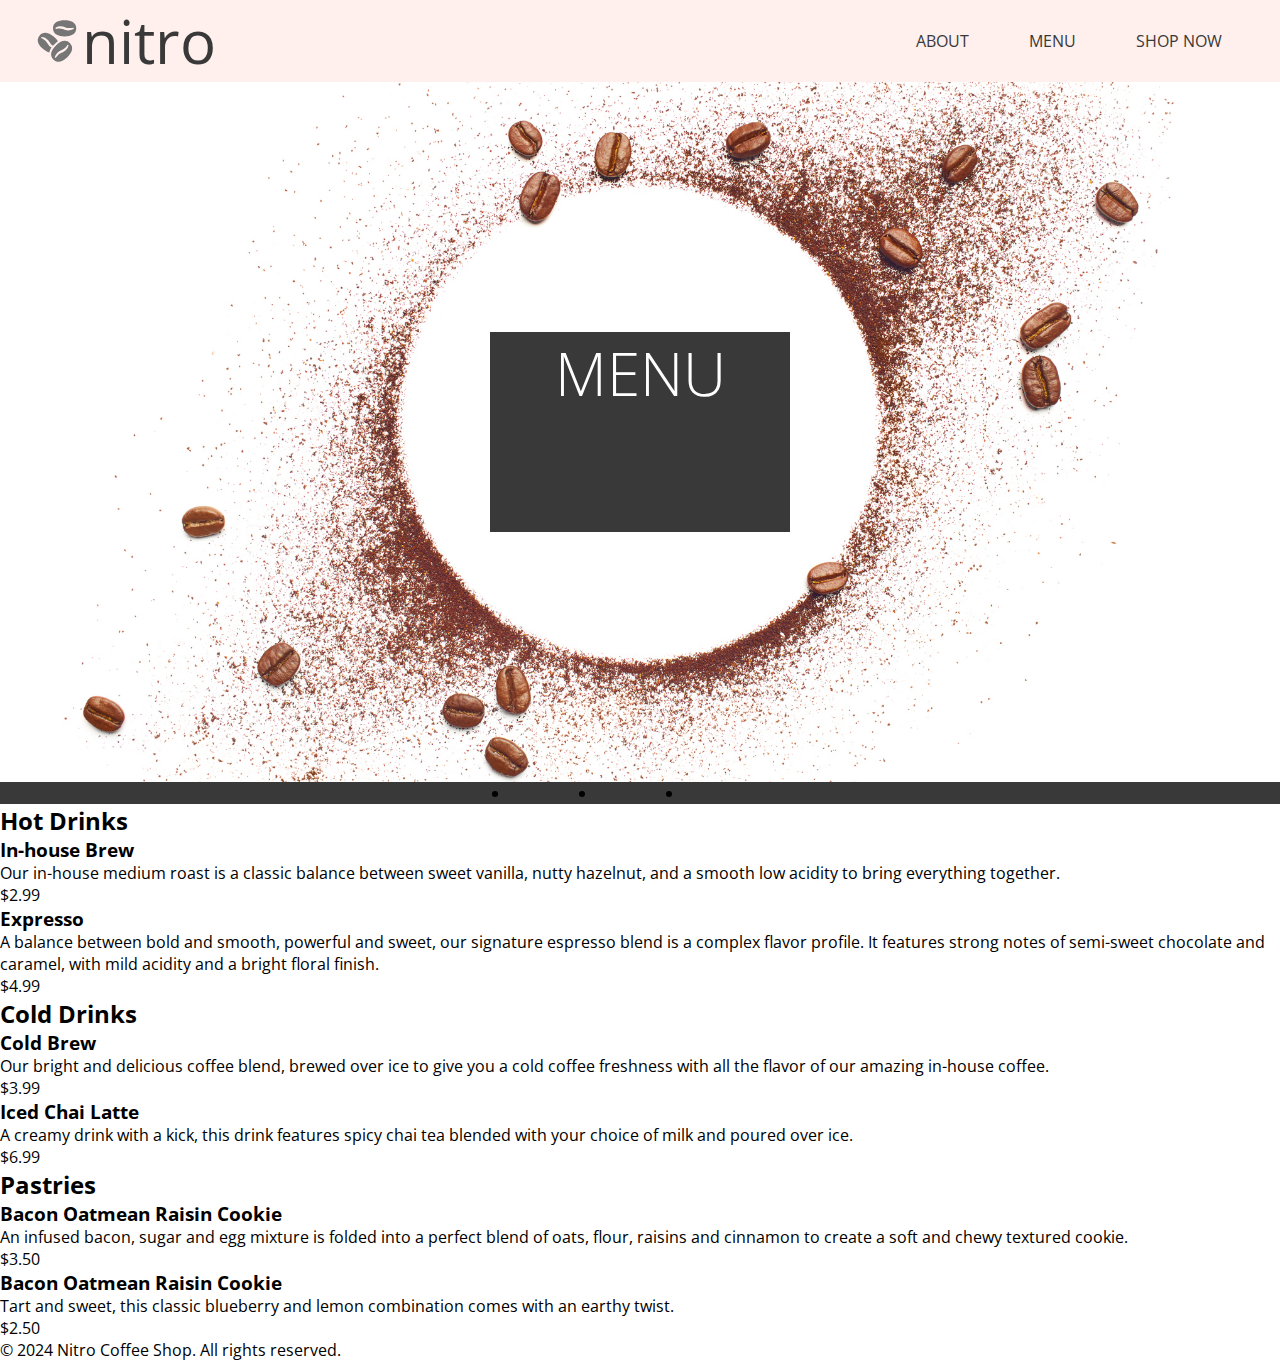
==== pages/menu.html @ 3071b187 "update files" ====
<!DOCTYPE html>
<html lang="en">
  <head>
    <meta charset="UTF-8" />
    <meta name="viewport" content="width=device-width, initial-scale=1.0" />
    <link
      href="https://fonts.googleapis.com/css2?family=Open+Sans:ital,wght@0,300;0,400;0,600;0,700;1,400&display=swap"
      rel="stylesheet"
    />
    <link rel="stylesheet" href="../scss/menu.css" />
    <link rel="stylesheet" href="../scss/partials/_global.scss" />
    <title>Coffee Shop - Menu</title>
  </head>
  <body>
    <header class="header">
      <a class="header__logo" href="../index.html">
        <div class="header__logo-item">
          <img
            src="../assets/logos/coffee-beans-logo-and-footer.svg"
            alt="coffee bean logo"
          />
          <h2><span class="header__logo-word">nitro </span></h2>
        </div>
      </a>

      <nav class="header__nav">
        <ul class="header__list">
          <li class="header__item"><a href="../index.html">ABOUT</a></li>
          <li class="header__item"><a href="./menu.html">MENU</a></li>
          <li class="header__item"><a href="./menu.html">SHOP NOW</a></li>
        </ul>
      </nav>
    </header>
    <main class="main">
      <section class="menu">
        <div class="menu__logo">
          <h1 class="menu__logo-title">MENU</h1>
        </div>
      </section>
      <section class="menu-drinks">
        <div class="menu__tabs">
          <ul class="menu__drinks">
            <li class="menu__drinks-links">
              <a class="menu__drinks-type" href="#hotdrinks">Hot drinks</a>
            </li>
            <li class="menu__drinks-links">
              <a class="menu__drinks-type" href="#cold-drinks">Cold Drinks</a>
            </li>
            <li class="menu__drinks-links">
              <a class="menu__drinks-type" href="#pastries">Pastries</a>
            </li>
          </ul>
        </div>
      </section>

      <section class= "category-section" id="hot-drinks">
        <h2 class="drinks-category">Hot Drinks</h2>

        <article class="hot-drinks__beverages">
          <h3 class="menu-items">In-house Brew</h3>
          <p class="menu-item__decription">
            Our in-house medium roast is a classic balance between sweet
            vanilla, nutty hazelnut, and a smooth low acidity to bring
            everything together.
          </p>
          <p class="items__prices">$2.99</p>
        </article>

        <article class="hot-drinks__beverages">
          <h3 class="menu-items">Expresso</h3>
          <p class="menu-item__decription">
            A balance between bold and smooth, powerful and sweet, our signature
            espresso blend is a complex flavor profile. It features strong notes
            of semi-sweet chocolate and caramel, with mild acidity and a bright
            floral finish.
          </p>
      
          <p class="items__prices">$4.99</p>
        </article>
      </section>

      <section class= "category-section" id="cold-drinks">
        <h2 class="drinks-category">Cold Drinks</h2>
        <article class="cold-drinks__beverages">
          <h3 class="menu-items">Cold Brew</h3>
          <p class="menu-item__decription">
            Our bright and delicious coffee blend, brewed over ice to give you a
            cold coffee freshness with all the flavor of our amazing in-house
            coffee.
          </p>
          <p class="items__prices">$3.99</p>
        </article>

        <article class="cold-drinks__beverages">
          <h3 class="menu-items">Iced Chai Latte</h3>
          <p class="menu-item__decription">
            A creamy drink with a kick, this drink features spicy chai tea
            blended with your choice of milk and poured over ice.
          </p>
          <p class="menu-item__prices">$6.99</p>
        </article>
      </section>

      <section class="category-section" id="pastries">
        <h2 class="drinks-category">Pastries</h2>

        <article class="pastries__items">
          <h3 class="menu-items">Bacon Oatmean Raisin Cookie</h3>
          <p class="menu-item__decription">
            An infused bacon, sugar and egg mixture is folded into a perfect
            blend of oats, flour, raisins and cinnamon to create a soft and
            chewy textured cookie.
          </p>
          <p class="menu-item__prices">$3.50</p>
        </article>

        <article class="pastries__items">
          <h3 class="menu-items">Bacon Oatmean Raisin Cookie</h3>
          <p class="menu-item__decription">
            Tart and sweet, this classic blueberry and lemon combination comes
            with an earthy twist.
          </p>
          <p class="menu-item__prices">$2.50</p>
        </article>
      </section>
    </main>
    <footer>
      <p>© 2024 Nitro Coffee Shop. All rights reserved.</p>
    </footer
---- scss/menu.css ----
* {
  margin: 0;
  padding: 0;
}

.header {
  background-color: #fff0ed;
  display: inline-flex;
  width: 100%;
  align-items: normal;
}

body {
  font-family: "Open Sans";
  font-weight: 400;
  display: flex;
  flex-direction: column;
}

.header__logo {
  display: flex;
  align-items: center;
  justify-content: center;
  text-decoration: none;
  align-items: center;
}

.header__nav {
  display: inline-block;
  margin-left: 50%;
  display: flex;
  align-items: center;
}

.header__list {
  list-style: none;
  display: flex;
  margin: 0;
}

.header__item {
  text-decoration: none;
  color: #393939;
  font-weight: normal;
  margin-left: 3.75rem;
}

.header__item a:hover {
  color: #5bacc3;
}

.header__logo-word {
  font-weight: lighter;
  font-size: 3.75rem;
  color: #393939;
}

.header__logo-item {
  display: inline-flex;
  max-width: 100%;
  height: auto;
  margin-left: 2rem;
}

a {
  text-decoration: none;
  color: #393939;
}

.menu {
  background-image: url(../assets/images/coffee-circle.jpg);
  width: 100%;
  height: 43.75rem;
  background-position: center;
  background-size: cover;
  display: inline-flex;
}

.menu__logo {
  background-color: #393939;
  width: 18.75rem;
  height: 12.5rem;
  margin: auto;
}

.menu__logo-title {
  position: relative;
  color: white;
  text-align: center;
  font-weight: lighter;
  font-size: 3.75rem;
}

.menu__tabs {
  background-color: #393939;
  display: flex;
  justify-content: center;
  align-items: center;
}

.menu__drinks {
  display: grid;
  grid-template-columns: repeat(3, 1fr);
  gap: 0;
  padding:
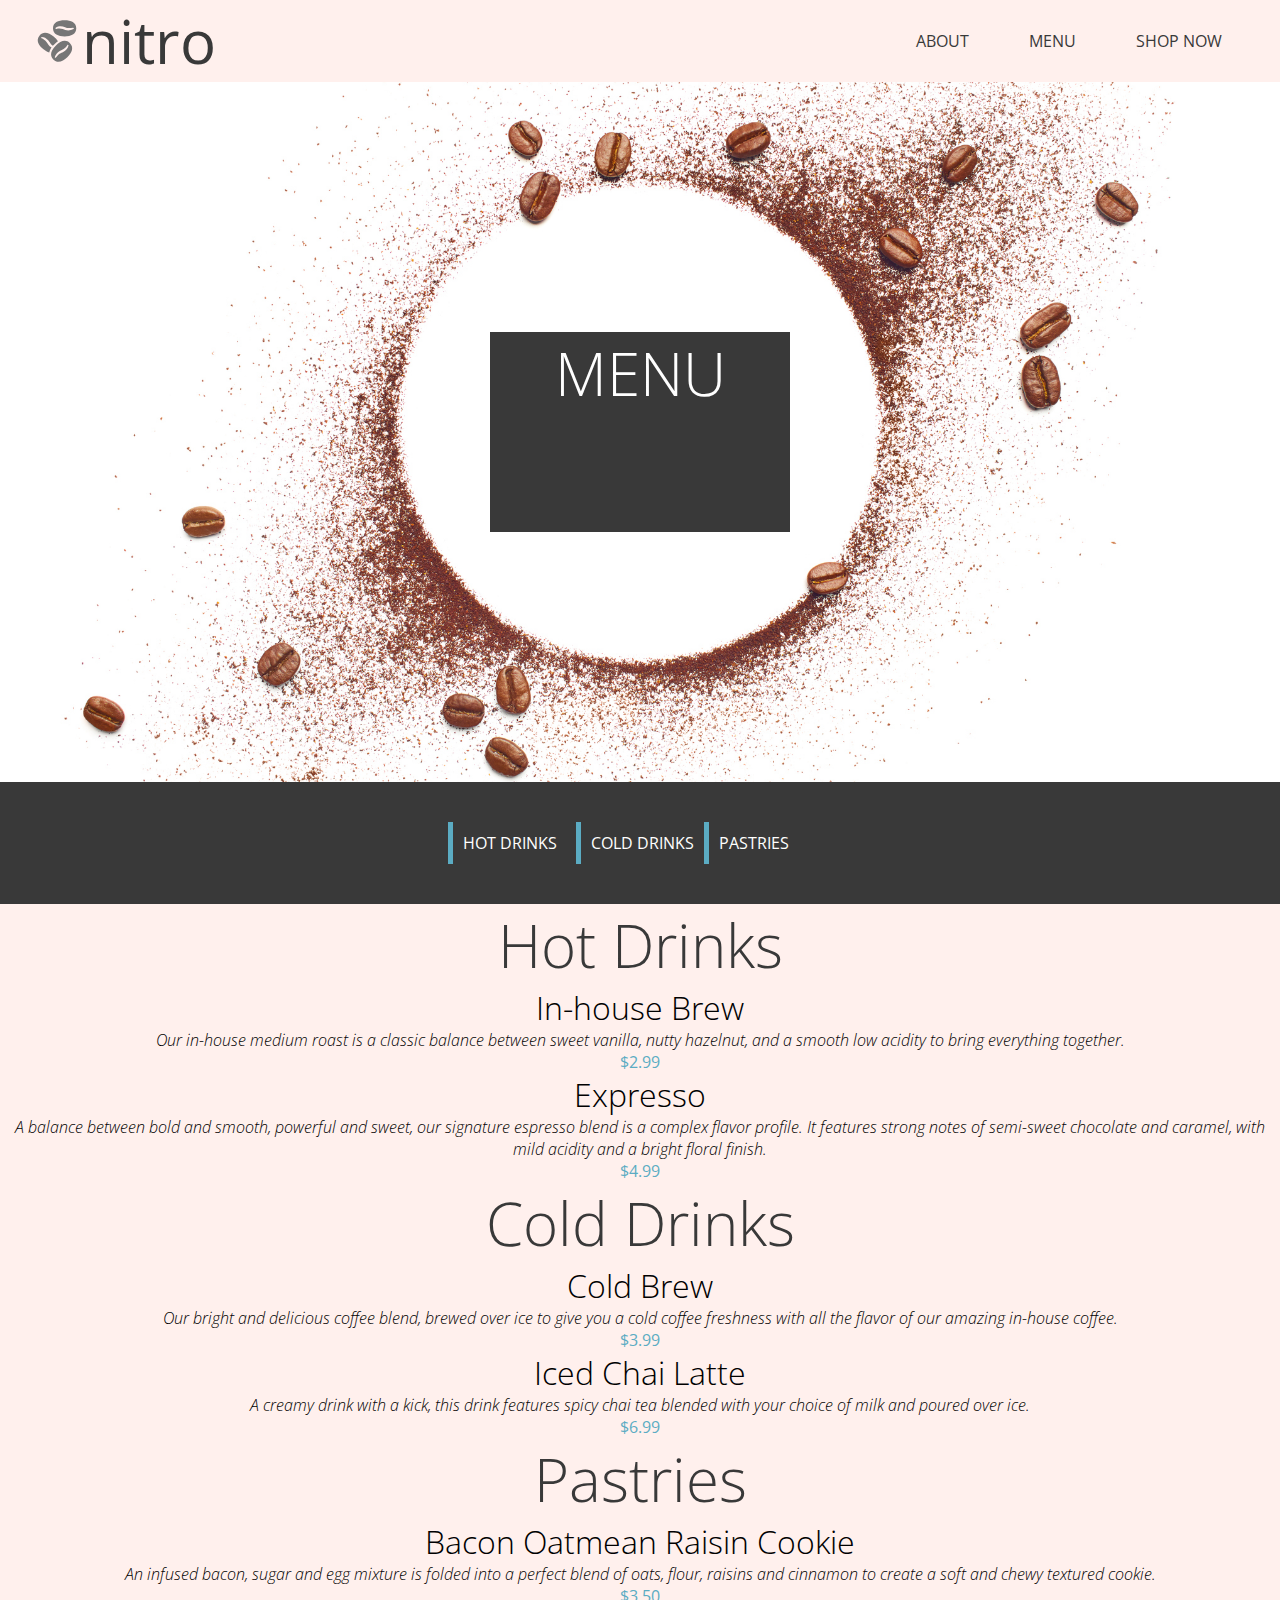
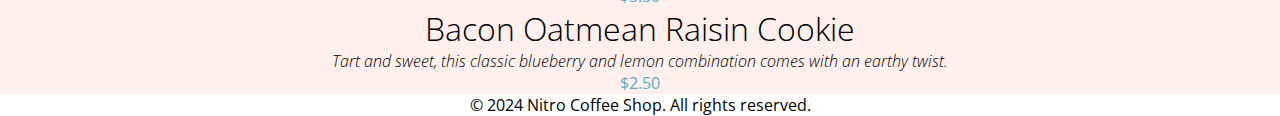
==== commit 34954b09: "update nav header links" ====
--- a/pages/menu.html
+++ b/pages/menu.html
@@ -63,7 +63,7 @@
             vanilla, nutty hazelnut, and a smooth low acidity to bring
             everything together.
           </p>
-          <p class="items__prices">$2.99</p>
+          <p class="menu-item__prices">$2.99</p>
         </article>
 
         <article class="hot-drinks__beverages">
@@ -75,7 +75,7 @@
             floral finish.
           </p>
       
-          <p class="items__prices">$4.99</p>
+          <p class="menu-item__prices">$4.99</p>
         </article>
       </section>
 
@@ -88,7 +88,7 @@
             cold coffee freshness with all the flavor of our amazing in-house
             coffee.
           </p>
-          <p class="items__prices">$3.99</p>
+          <p class="menu-item__prices">$3.99</p>
         </article>
 
         <article class="cold-drinks__beverages">
--- a/scss/menu.css
+++ b/scss/menu.css
@@ -102,4 +102,62 @@
   display: grid;
   grid-template-columns: repeat(3, 1fr);
   gap: 0;
-  padding:+  padding: 2.5rem;
+  list-style-type: none;
+  text-align: center;
+  margin: 0;
+}
+
+.menu__drinks-links {
+  display: flex;
+  align-items: center;
+}
+
+.menu__drinks-type {
+  color: white;
+  text-transform: uppercase;
+  display: flex;
+  align-items: center;
+  justify-content: center;
+  font-size: 1rem;
+  padding: 0.625rem;
+  text-align: center;
+  border-left: 0.3125rem solid #5bacc3;
+}
+
+.category-section {
+  background-color: #fff0ed;
+  display: inline-block;
+  width: 100%;
+}
+
+.menu-items {
+  font-weight: lighter;
+  font-size: 2rem;
+  text-align: center;
+}
+
+.drinks-category {
+  text-align: center;
+  font-weight: lighter;
+  font-size: 3.75rem;
+  color: #393939;
+  margin: 0;
+}
+
+.menu-item__decription {
+  /* margin-left: 32%;
+  width: 32%; */
+  font-style: italic;
+  text-align: center;
+  font-weight: lighter;
+}
+
+.menu-item__prices {
+  color: #5bacc3;
+  text-align: center;
+}
+
+footer p {
+  text-align: center;
+}/*# sourceMappingURL=menu.css.map */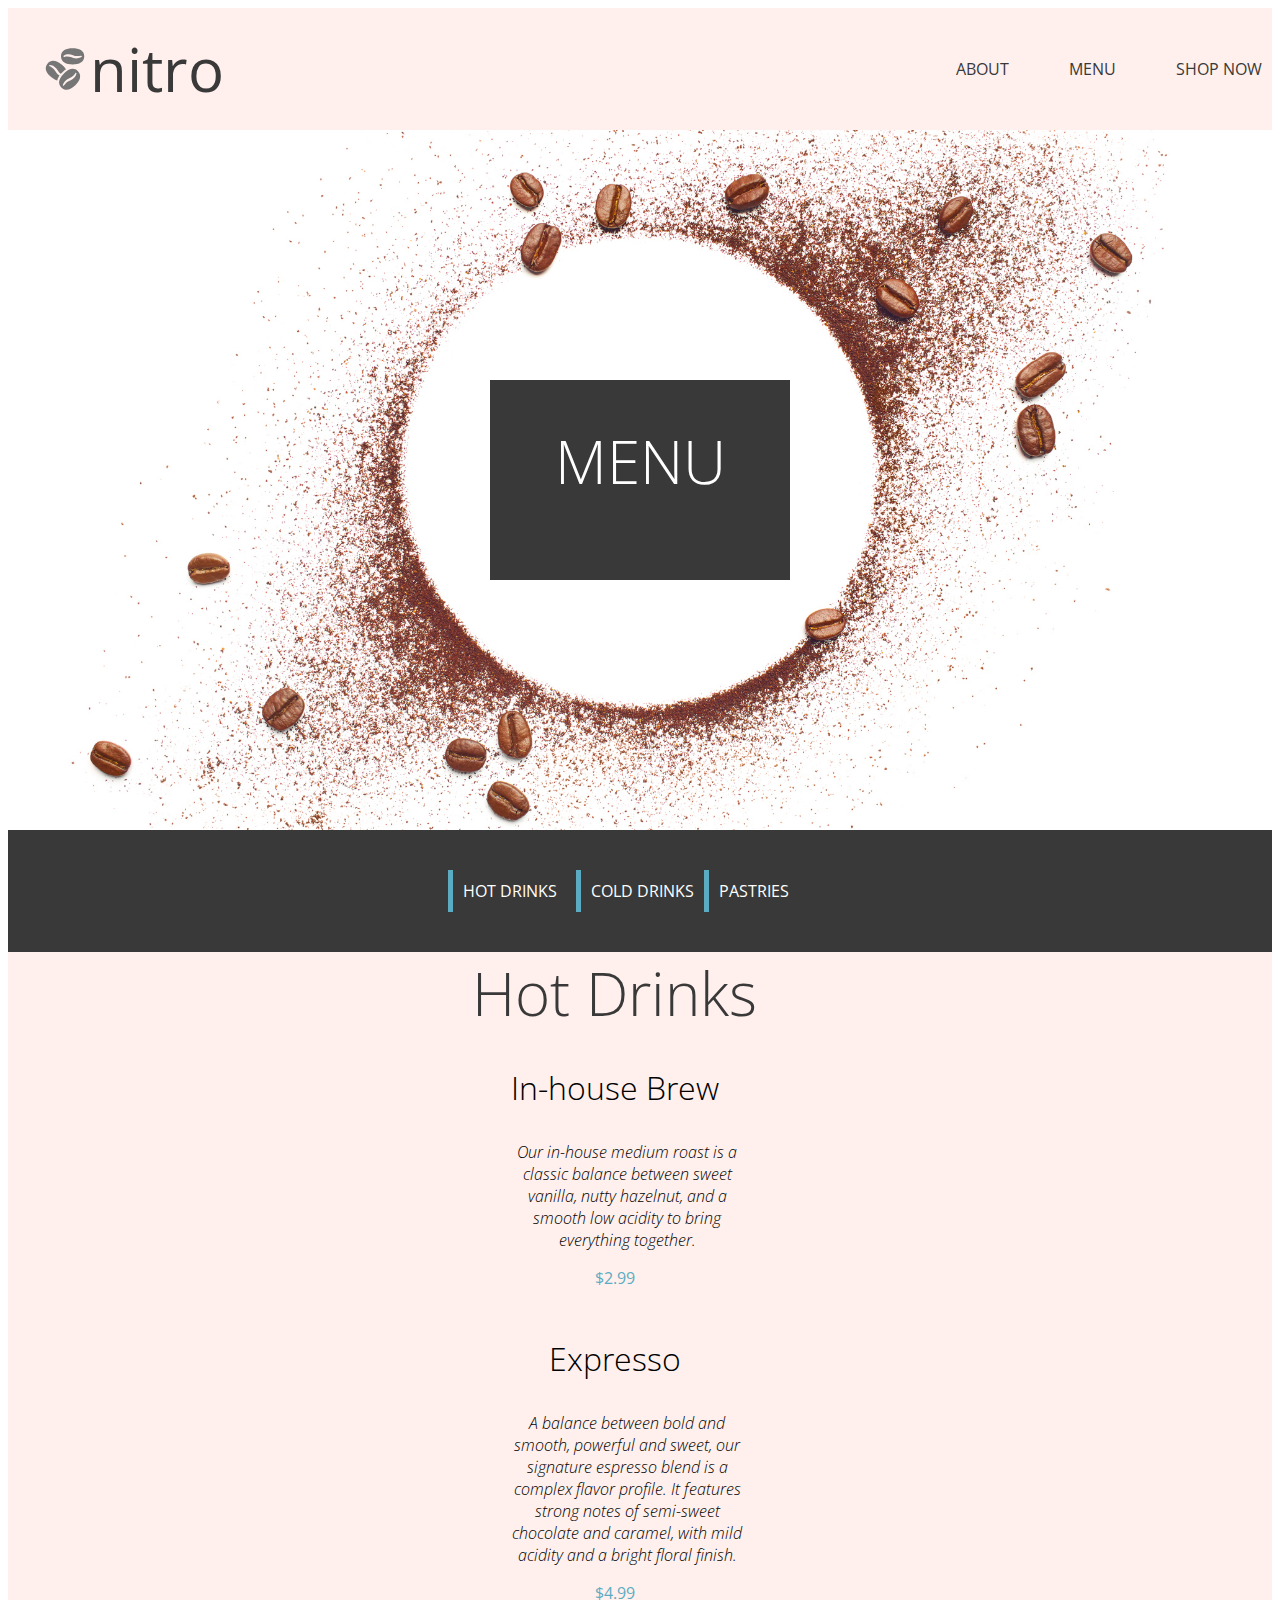
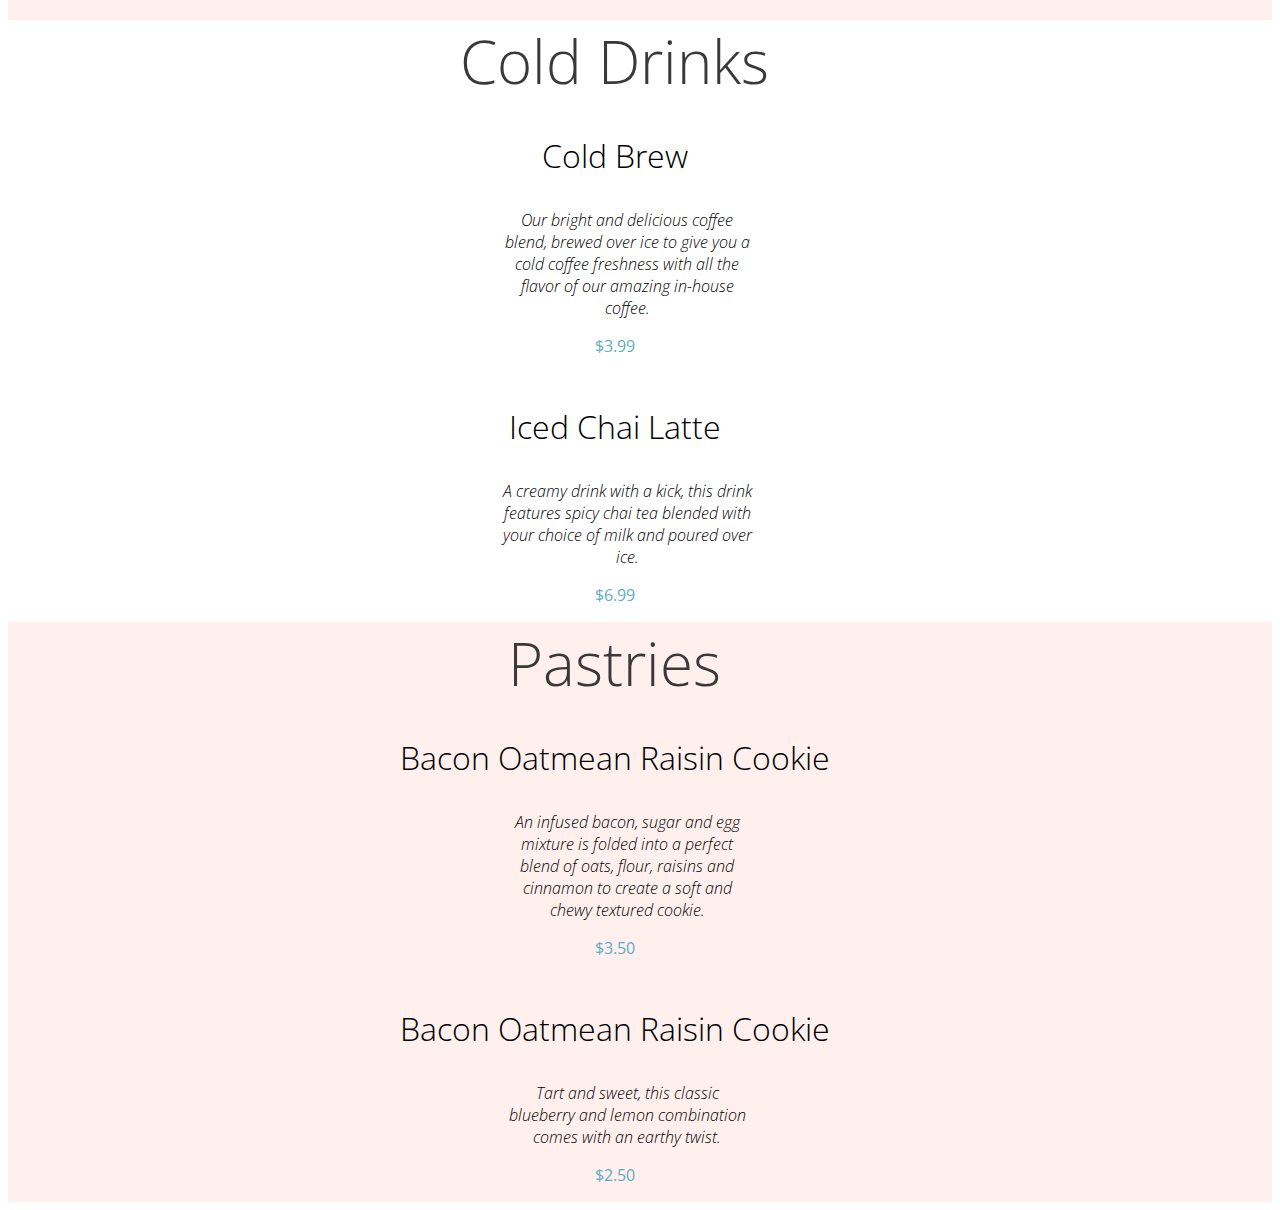
==== commit 4b257a74: "updatate the background and the picture in different section" ====
--- a/pages/menu.html
+++ b/pages/menu.html
@@ -53,55 +53,60 @@
         </div>
       </section>
 
-      <section class= "category-section" id="hot-drinks">
-        <h2 class="drinks-category">Hot Drinks</h2>
+      <section class="category-wrapper-pink">
+        <div class= "category-section" id="hot-drinks">
+          <h2 class="drinks-category">Hot Drinks</h2>
 
-        <article class="hot-drinks__beverages">
-          <h3 class="menu-items">In-house Brew</h3>
-          <p class="menu-item__decription">
-            Our in-house medium roast is a classic balance between sweet
-            vanilla, nutty hazelnut, and a smooth low acidity to bring
-            everything together.
-          </p>
-          <p class="menu-item__prices">$2.99</p>
-        </article>
+          <article class="hot-drinks__beverages">
+            <h3 class="menu-items">In-house Brew</h3>
+            <p class="menu-item__decription">
+              Our in-house medium roast is a classic balance between sweet
+              vanilla, nutty hazelnut, and a smooth low acidity to bring
+              everything together.
+            </p>
+            <p class="menu-item__prices">$2.99</p>
+          </article>
 
-        <article class="hot-drinks__beverages">
-          <h3 class="menu-items">Expresso</h3>
-          <p class="menu-item__decription">
-            A balance between bold and smooth, powerful and sweet, our signature
-            espresso blend is a complex flavor profile. It features strong notes
-            of semi-sweet chocolate and caramel, with mild acidity and a bright
-            floral finish.
-          </p>
-      
-          <p class="menu-item__prices">$4.99</p>
-        </article>
+          <article class="hot-drinks__beverages">
+            <h3 class="menu-items">Expresso</h3>
+            <p class="menu-item__decription">
+              A balance between bold and smooth, powerful and sweet, our signature
+              espresso blend is a complex flavor profile. It features strong notes
+              of semi-sweet chocolate and caramel, with mild acidity and a bright
+              floral finish.
+            </p>
+        
+            <p class="menu-item__prices">$4.99</p>
+          </article>
+        </div>
       </section>
 
-      <section class= "category-section" id="cold-drinks">
-        <h2 class="drinks-category">Cold Drinks</h2>
-        <article class="cold-drinks__beverages">
-          <h3 class="menu-items">Cold Brew</h3>
-          <p class="menu-item__decription">
-            Our bright and delicious coffee blend, brewed over ice to give you a
-            cold coffee freshness with all the flavor of our amazing in-house
-            coffee.
-          </p>
-          <p class="menu-item__prices">$3.99</p>
-        </article>
+      <section class="category-wrapper-white">
+        <div class= "category-section" id="cold-drinks">
+          <h2 class="drinks-category">Cold Drinks</h2>
+          <article class="cold-drinks__beverages">
+            <h3 class="menu-items">Cold Brew</h3>
+            <p class="menu-item__decription">
+              Our bright and delicious coffee blend, brewed over ice to give you a
+              cold coffee freshness with all the flavor of our amazing in-house
+              coffee.
+            </p>
+            <p class="menu-item__prices">$3.99</p>
+          </article>
 
-        <article class="cold-drinks__beverages">
-          <h3 class="menu-items">Iced Chai Latte</h3>
-          <p class="menu-item__decription">
-            A creamy drink with a kick, this drink features spicy chai tea
-            blended with your choice of milk and poured over ice.
-          </p>
-          <p class="menu-item__prices">$6.99</p>
-        </article>
+          <article class="cold-drinks__beverages">
+            <h3 class="menu-items">Iced Chai Latte</h3>
+            <p class="menu-item__decription">
+              A creamy drink with a kick, this drink features spicy chai tea
+              blended with your choice of milk and poured over ice.
+            </p>
+            <p class="menu-item__prices">$6.99</p>
+          </article>
+          </div>
       </section>
 
-      <section class="category-section" id="pastries">
+      <section class="category-wrapper-pink">
+      <div class="category-section" id="pastries">
         <h2 class="drinks-category">Pastries</h2>
 
         <article class="pastries__items">
@@ -122,8 +127,12 @@
           </p>
           <p class="menu-item__prices">$2.50</p>
         </article>
-      </section>
+      </div>
+    </section>
     </main>
-    <footer>
+    <!-- <footer>
       <p>© 2024 Nitro Coffee Shop. All rights reserved.</p>
-    </footer+    </footer> -->
+  </body>
+  </html>
+  --- a/scss/menu.css
+++ b/scss/menu.css
@@ -1,8 +1,3 @@
-* {
-  margin: 0;
-  padding: 0;
-}
-
 .header {
   background-color: #fff0ed;
   display: inline-flex;
@@ -12,7 +7,7 @@
 
 body {
   font-family: "Open Sans";
-  font-weight: 400;
+  font-weight: 25rem;
   display: flex;
   flex-direction: column;
 }
@@ -125,10 +120,26 @@
   border-left: 0.3125rem solid #5bacc3;
 }
 
+.category-wrapper-pink {
+  background-color: #fff0ed;
+  width: 100%;
+}
+
+.category-wrapper-white {
+  background-color: white;
+  width: 100%;
+}
+
+.category-section#cold-drinks {
+  background-color: white;
+}
+
 .category-section {
   background-color: #fff0ed;
-  display: inline-block;
-  width: 100%;
+  display: flex;
+  flex-direction: column;
+  margin-left: 23%;
+  width: 50%;
 }
 
 .menu-items {
@@ -146,8 +157,8 @@
 }
 
 .menu-item__decription {
-  /* margin-left: 32%;
-  width: 32%; */
+  margin-left: 32%;
+  width: 40%;
   font-style: italic;
   text-align: center;
   font-weight: lighter;
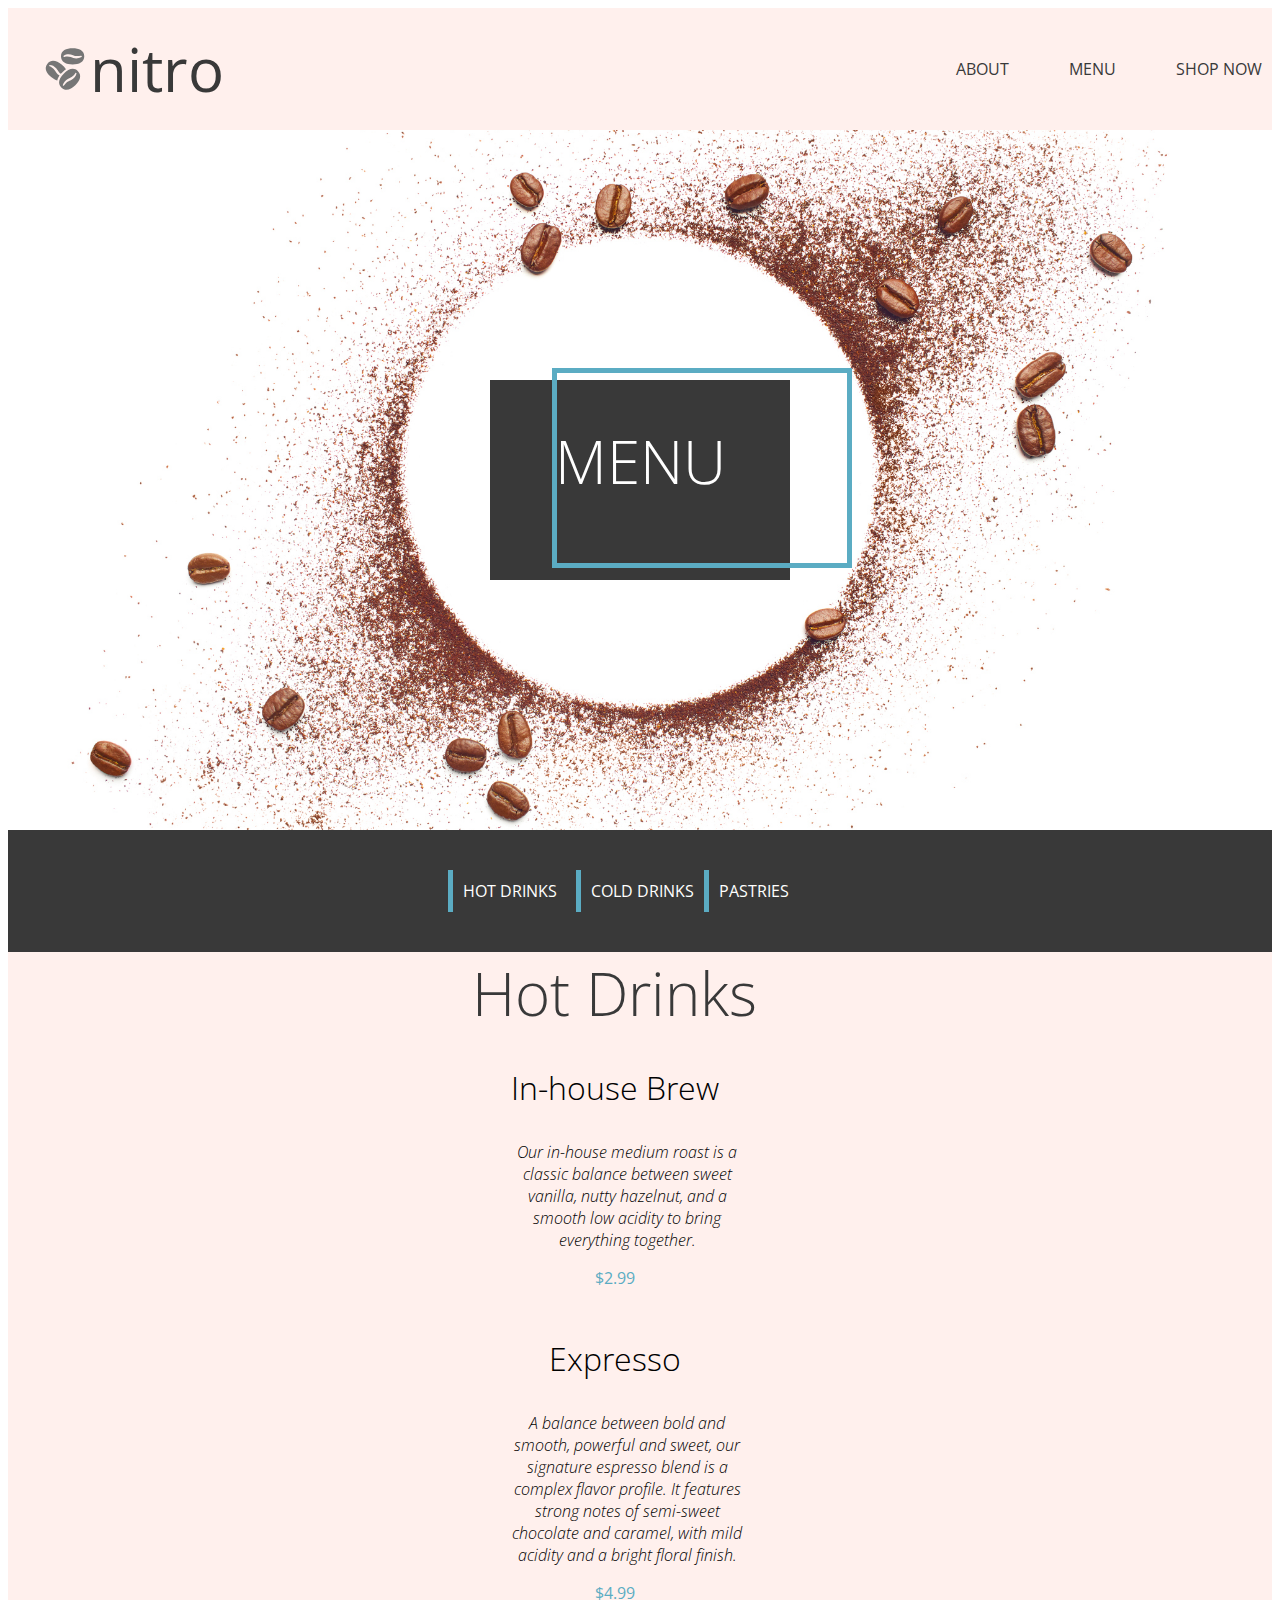
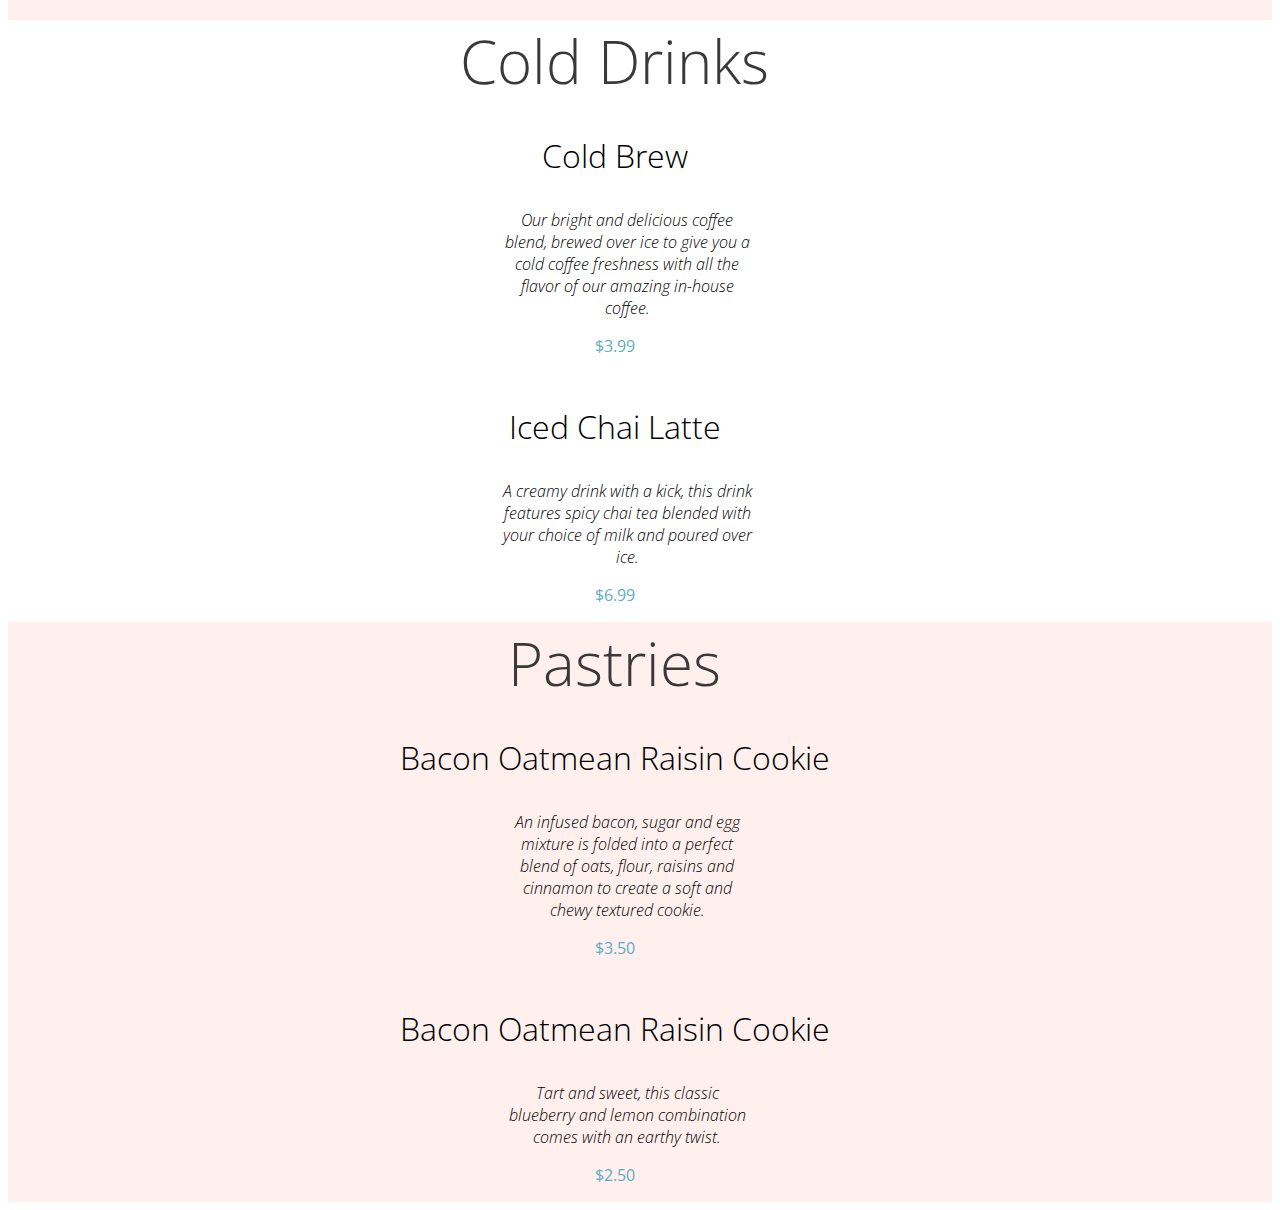
==== commit 8a3c5a7d: "update black borders around the buttons to the correct screen size" ====
--- a/pages/menu.html
+++ b/pages/menu.html
@@ -27,7 +27,7 @@
         <ul class="header__list">
           <li class="header__item"><a href="../index.html">ABOUT</a></li>
           <li class="header__item"><a href="./menu.html">MENU</a></li>
-          <li class="header__item"><a href="./menu.html">SHOP NOW</a></li>
+          <li class="header__shop-now"><a href="./menu.html">SHOP NOW</a></li>
         </ul>
       </nav>
     </header>
--- a/scss/menu.css
+++ b/scss/menu.css
@@ -40,8 +40,11 @@
   margin-left: 3.75rem;
 }
 
-.header__item a:hover {
+.header__shop-now {
+  text-decoration: none;
   color: #5bacc3;
+  font-weight: normal;
+  margin-left: 3.75rem;
 }
 
 .header__logo-word {
@@ -62,6 +65,10 @@
   color: #393939;
 }
 
+a.header__shop-now {
+  color: #5bacc3;
+}
+
 .menu {
   background-image: url(../assets/images/coffee-circle.jpg);
   width: 100%;
@@ -76,6 +83,17 @@
   width: 18.75rem;
   height: 12.5rem;
   margin: auto;
+}
+
+.menu__logo::before {
+  content: "";
+  position: absolute;
+  width: 18.75rem;
+  height: 12.5rem;
+  border: 0.3125rem solid #5bacc3;
+  box-sizing: border-box;
+  top: 23rem;
+  left: 34.5rem;
 }
 
 .menu__logo-title {
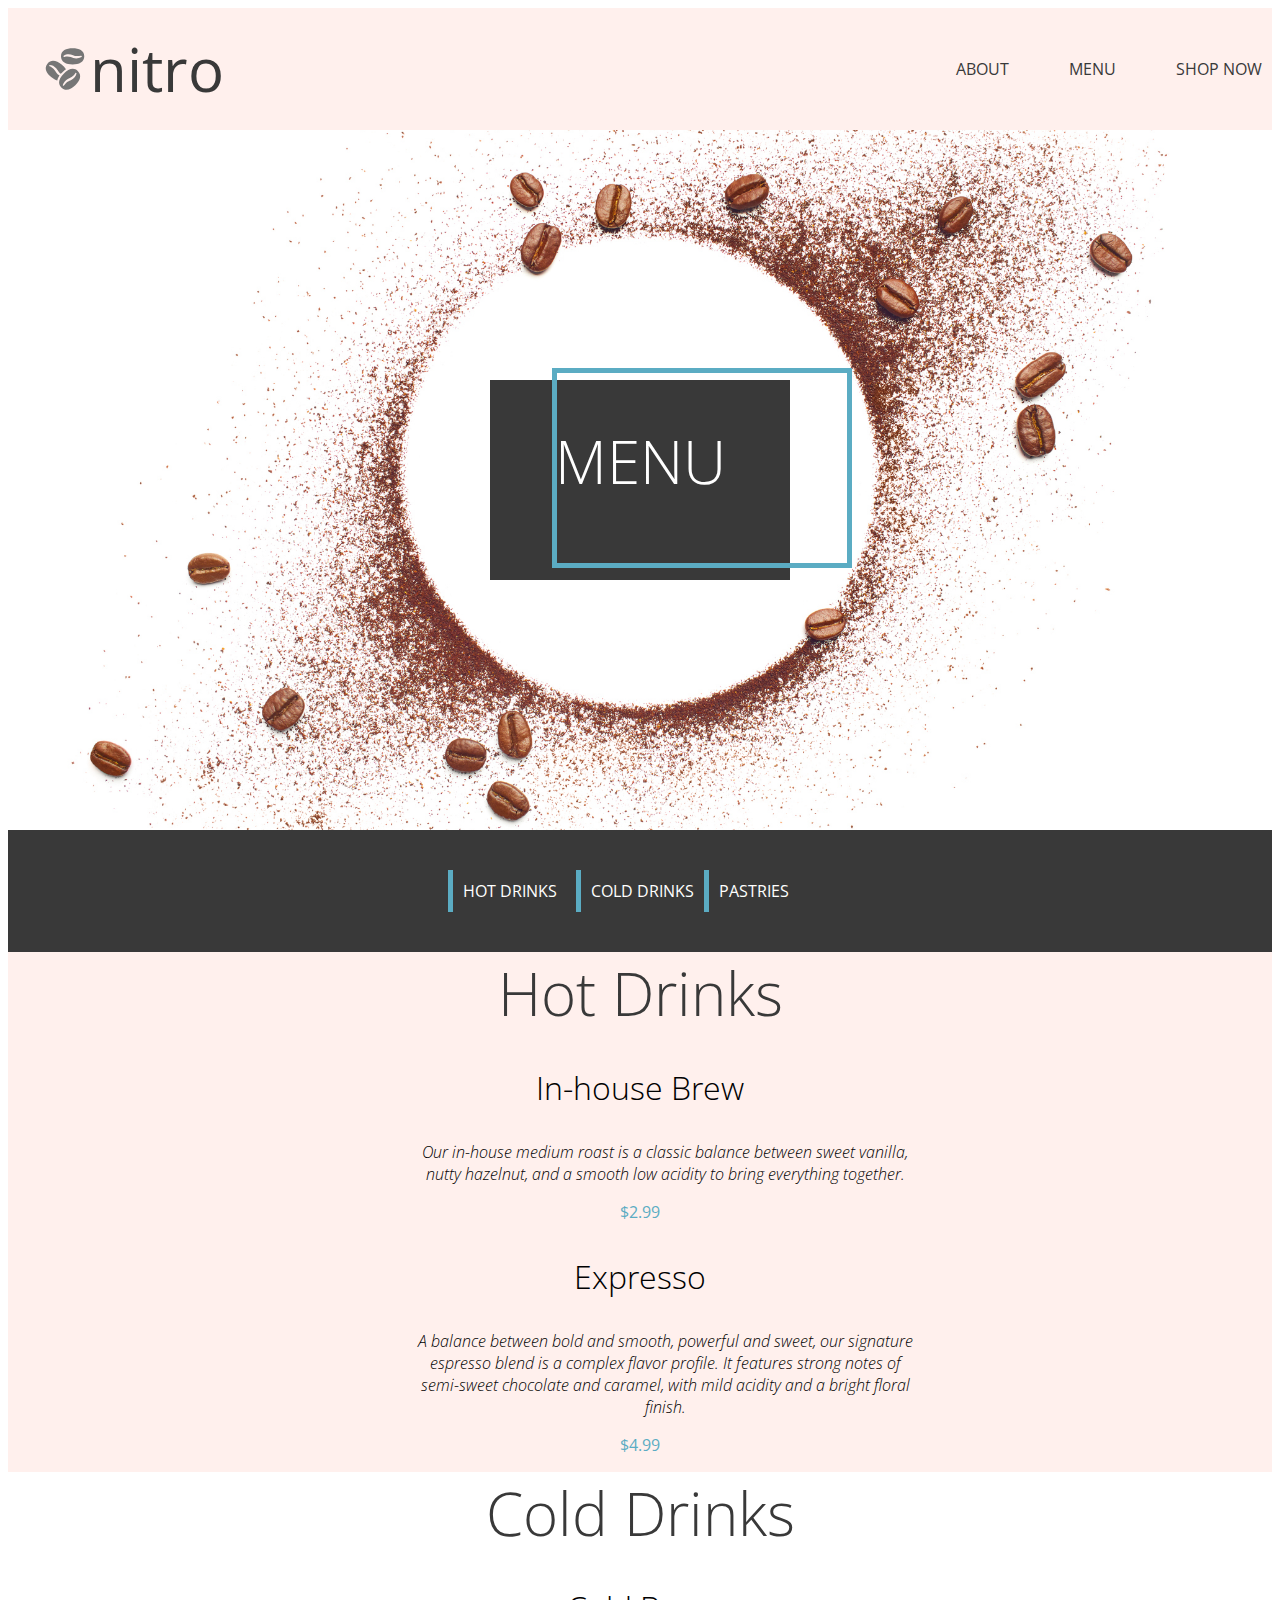
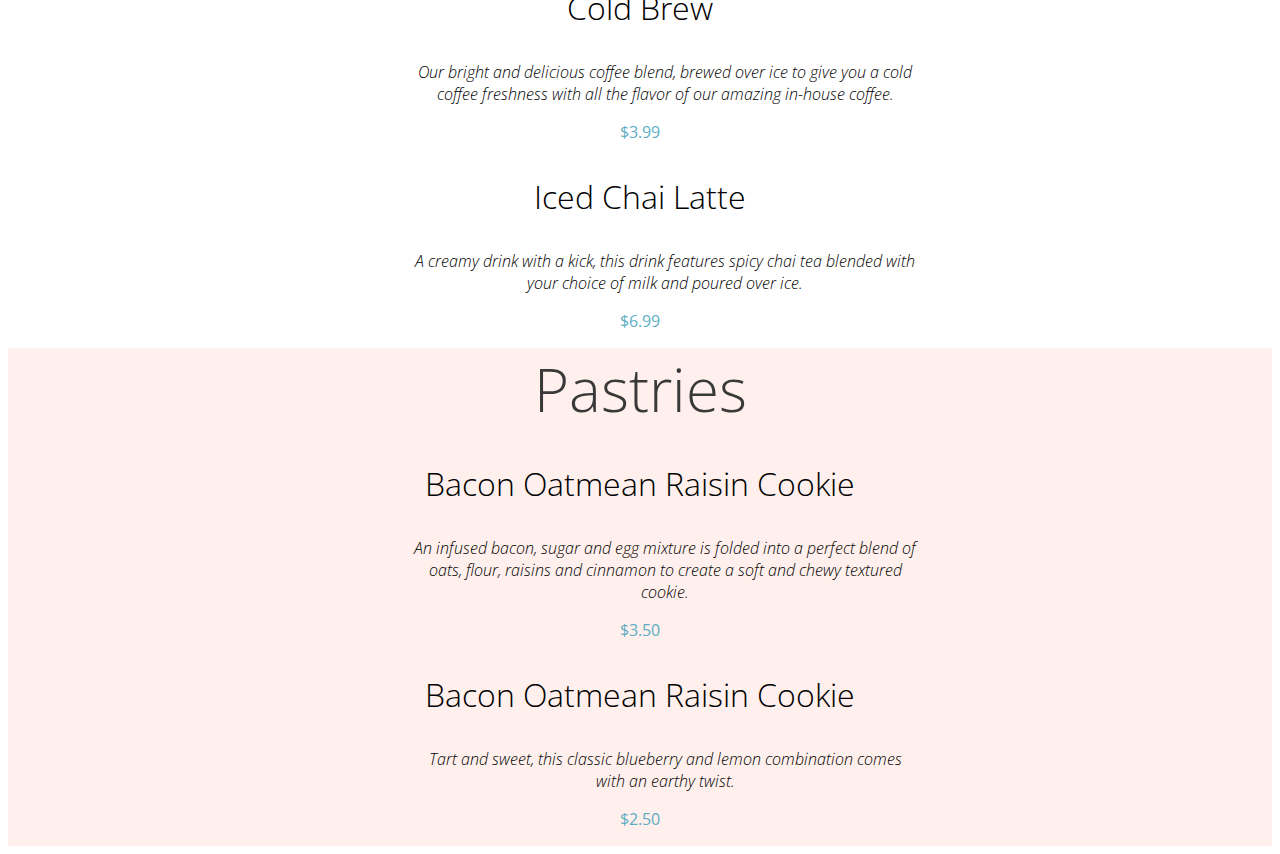
==== commit 6d58f581: "updad sass files with rules snd chsnging conflicted files" ====
--- a/pages/menu.html
+++ b/pages/menu.html
@@ -54,7 +54,7 @@
       </section>
 
       <section class="category-wrapper-pink">
-        <div class= "category-section" id="hot-drinks">
+        <div class="category-section" id="hot-drinks">
           <h2 class="drinks-category">Hot Drinks</h2>
 
           <article class="hot-drinks__beverages">
@@ -70,26 +70,26 @@
           <article class="hot-drinks__beverages">
             <h3 class="menu-items">Expresso</h3>
             <p class="menu-item__decription">
-              A balance between bold and smooth, powerful and sweet, our signature
-              espresso blend is a complex flavor profile. It features strong notes
-              of semi-sweet chocolate and caramel, with mild acidity and a bright
-              floral finish.
+              A balance between bold and smooth, powerful and sweet, our
+              signature espresso blend is a complex flavor profile. It features
+              strong notes of semi-sweet chocolate and caramel, with mild
+              acidity and a bright floral finish.
             </p>
-        
+
             <p class="menu-item__prices">$4.99</p>
           </article>
         </div>
       </section>
 
       <section class="category-wrapper-white">
-        <div class= "category-section" id="cold-drinks">
+        <div class="category-section" id="cold-drinks">
           <h2 class="drinks-category">Cold Drinks</h2>
           <article class="cold-drinks__beverages">
             <h3 class="menu-items">Cold Brew</h3>
             <p class="menu-item__decription">
-              Our bright and delicious coffee blend, brewed over ice to give you a
-              cold coffee freshness with all the flavor of our amazing in-house
-              coffee.
+              Our bright and delicious coffee blend, brewed over ice to give you
+              a cold coffee freshness with all the flavor of our amazing
+              in-house coffee.
             </p>
             <p class="menu-item__prices">$3.99</p>
           </article>
@@ -102,37 +102,36 @@
             </p>
             <p class="menu-item__prices">$6.99</p>
           </article>
-          </div>
+        </div>
       </section>
 
       <section class="category-wrapper-pink">
-      <div class="category-section" id="pastries">
-        <h2 class="drinks-category">Pastries</h2>
+        <div class="category-section" id="pastries">
+          <h2 class="drinks-category">Pastries</h2>
 
-        <article class="pastries__items">
-          <h3 class="menu-items">Bacon Oatmean Raisin Cookie</h3>
-          <p class="menu-item__decription">
-            An infused bacon, sugar and egg mixture is folded into a perfect
-            blend of oats, flour, raisins and cinnamon to create a soft and
-            chewy textured cookie.
-          </p>
-          <p class="menu-item__prices">$3.50</p>
-        </article>
+          <article class="pastries__items">
+            <h3 class="menu-items">Bacon Oatmean Raisin Cookie</h3>
+            <p class="menu-item__decription">
+              An infused bacon, sugar and egg mixture is folded into a perfect
+              blend of oats, flour, raisins and cinnamon to create a soft and
+              chewy textured cookie.
+            </p>
+            <p class="menu-item__prices">$3.50</p>
+          </article>
 
-        <article class="pastries__items">
-          <h3 class="menu-items">Bacon Oatmean Raisin Cookie</h3>
-          <p class="menu-item__decription">
-            Tart and sweet, this classic blueberry and lemon combination comes
-            with an earthy twist.
-          </p>
-          <p class="menu-item__prices">$2.50</p>
-        </article>
-      </div>
-    </section>
+          <article class="pastries__items">
+            <h3 class="menu-items">Bacon Oatmean Raisin Cookie</h3>
+            <p class="menu-item__decription">
+              Tart and sweet, this classic blueberry and lemon combination comes
+              with an earthy twist.
+            </p>
+            <p class="menu-item__prices">$2.50</p>
+          </article>
+        </div>
+      </section>
     </main>
     <!-- <footer>
       <p>© 2024 Nitro Coffee Shop. All rights reserved.</p>
     </footer> -->
   </body>
-  </html>
-  +</html>
--- a/scss/menu.css
+++ b/scss/menu.css
@@ -1,3 +1,7 @@
+.menu__logo-title, .menu-items, .drinks-category, .menu-item__decription, .menu-item__prices, footer p {
+  text-align: center;
+}
+
 .header {
   background-color: #fff0ed;
   display: inline-flex;
@@ -99,7 +103,6 @@
 .menu__logo-title {
   position: relative;
   color: white;
-  text-align: center;
   font-weight: lighter;
   font-size: 3.75rem;
 }
@@ -152,22 +155,32 @@
   background-color: white;
 }
 
+.category-wrapper-pink {
+  background-color: #fff0ed;
+  width: 100%;
+}
+
+.category-wrapper-white {
+  background-color: white;
+  width: 100%;
+}
+
+.category-section#cold-drinks {
+  background-color: white;
+}
+
 .category-section {
   background-color: #fff0ed;
-  display: flex;
-  flex-direction: column;
-  margin-left: 23%;
-  width: 50%;
+  display: inline-block;
+  width: 100%;
 }
 
 .menu-items {
   font-weight: lighter;
   font-size: 2rem;
-  text-align: center;
 }
 
 .drinks-category {
-  text-align: center;
   font-weight: lighter;
   font-size: 3.75rem;
   color: #393939;
@@ -178,15 +191,9 @@
   margin-left: 32%;
   width: 40%;
   font-style: italic;
-  text-align: center;
   font-weight: lighter;
 }
 
 .menu-item__prices {
   color: #5bacc3;
-  text-align: center;
-}
-
-footer p {
-  text-align: center;
 }/*# sourceMappingURL=menu.css.map */